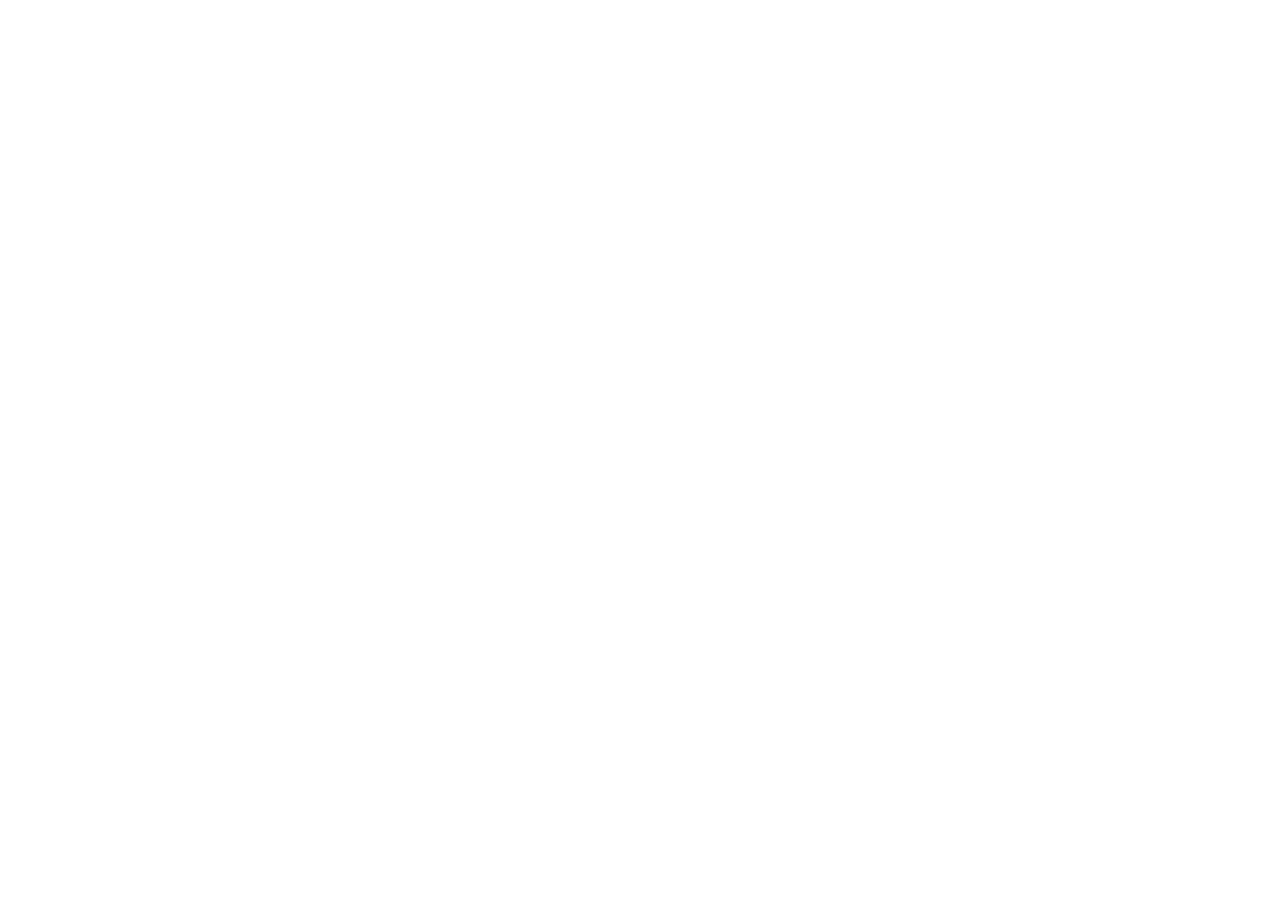
==== index.html @ 2f4a6930 "novo projeto" ====
<!DOCTYPE html>
<html lang="pt-br">
<head>
    <meta charset="UTF-8">
    <meta name="viewport" content="width=device-width, initial-scale=1.0">
    <title>Projeto-Social</title>
    <link rel="shortcut icon" href="favicon.ico" type="image/x-icon">
</head>
<body>
    
</body>
</html>
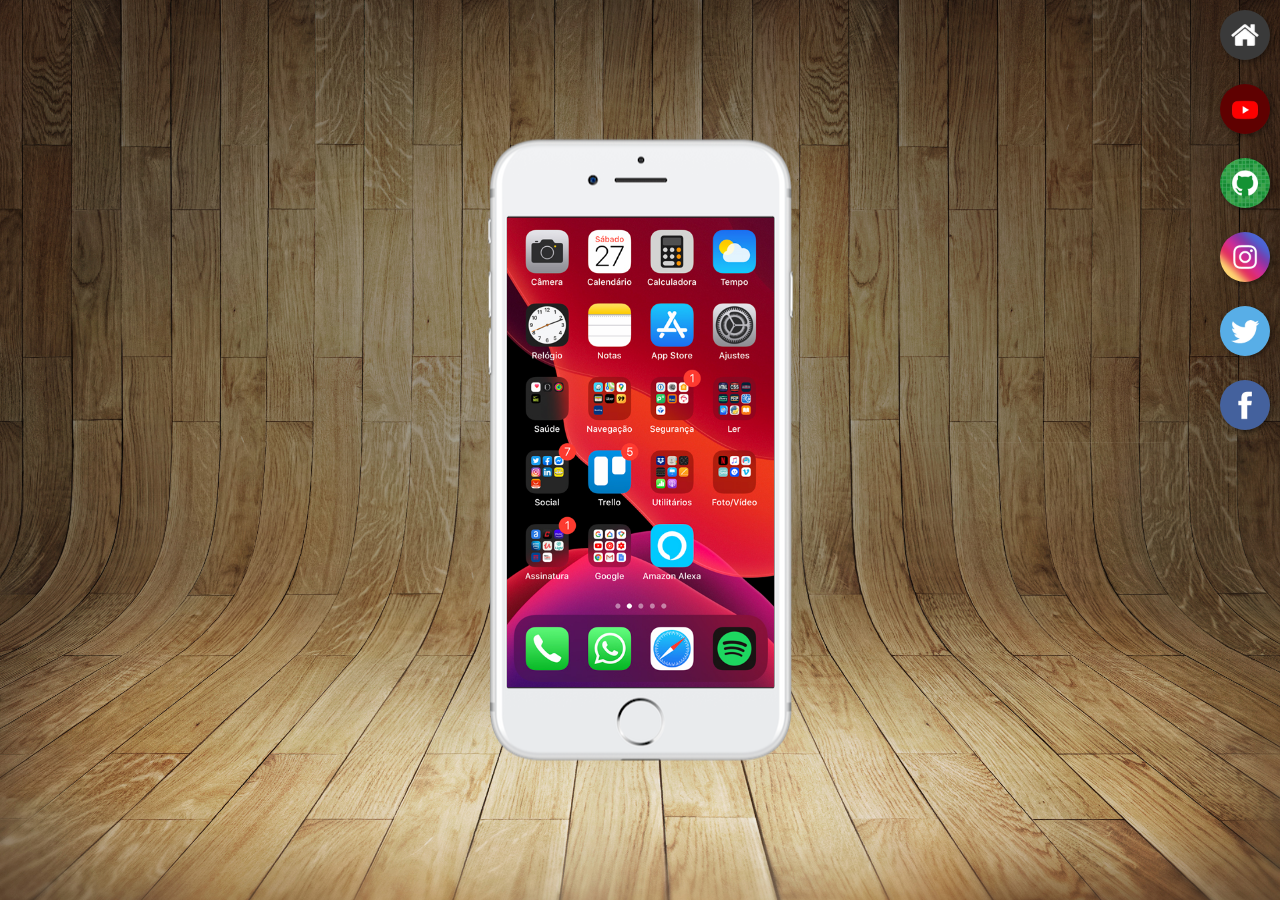
==== commit efec4810: "avanço" ====
--- a/index.html
+++ b/index.html
@@ -5,8 +5,21 @@
     <meta name="viewport" content="width=device-width, initial-scale=1.0">
     <title>Projeto-Social</title>
     <link rel="shortcut icon" href="favicon.ico" type="image/x-icon">
+    <link rel="stylesheet" href="estilos/style.css">
 </head>
 <body>
-    
+    <main>
+        <section id="telefone">
+            <iframe src="home.html" frameborder="0" name="tela" id="tela"></iframe>
+        </section>
+        <section id="redes-sociais">
+            <a href="#" target="tela"><img src="imagens/logo-home.jpg" alt=""></a> <br>
+            <a href="#" target="tela"><img src="imagens/logo-youtube.jpg" alt=""></a> <br>
+            <a href="#" target="tela"><img src="imagens/logo-github.jpg" alt=""></a> <br>
+            <a href="#" target="tela"><img src="imagens/logo-instagram.jpg" alt=""></a> <br>
+            <a href="#" target="tela"><img src="imagens/logo-twitter.jpg" alt=""></a> <br>
+            <a href="#" target="tela"> <img src="imagens/logo-facebook.jpg" alt=""></a>
+        </section>
+    </main>
 </body>
 </html>--- a/estilos/style.css
+++ b/estilos/style.css
@@ -0,0 +1,59 @@
+@charset "UTF-8";
+
+*{
+    margin: 0px;
+    padding: 0px;
+    font-family: Arial, Helvetica, sans-serif;
+}
+
+html, body{
+    height: 100vh;
+    width: 100vw;
+    background-color: black;
+}
+body{
+    background: url(../imagens/fundo-madeira.jpg) no-repeat top center;
+    background-size: cover;
+    background-attachment: fixed;
+}
+
+main{
+    height: 100vh;
+    position: relative;
+}
+
+section#telefone{
+    position: absolute;
+    top: 50% ;
+    left: 50% ;
+    transform: translate(-50%, -50%);
+
+    height: 627px;
+    width: 310px;
+    background:url(../imagens/frame-iphone.png) no-repeat;
+     
+}
+iframe#tela{
+    position: relative;
+    
+    top: 81px;
+    left: 22px;
+    width:267px;
+    height: 470px;
+}
+section#redes-sociais {
+    text-align: right;
+}
+section#redes-sociais img{
+    width: 50px;
+    margin: 10px;
+    border-radius: 50%;
+    box-shadow: 2px 2px 5px rgba(0, 0, 0, 0.400);
+    box-sizing: border-box;
+}
+section#redes-sociais img:hover{
+    border: 2px solid rgba(255, 255, 255, 0.658);
+    transform: translate(-3px, -3px);
+    box-shadow: 5px 5px 10px rgba(0, 0, 0, 0.445);
+    transition: trasform .3s, border 1s ;
+}  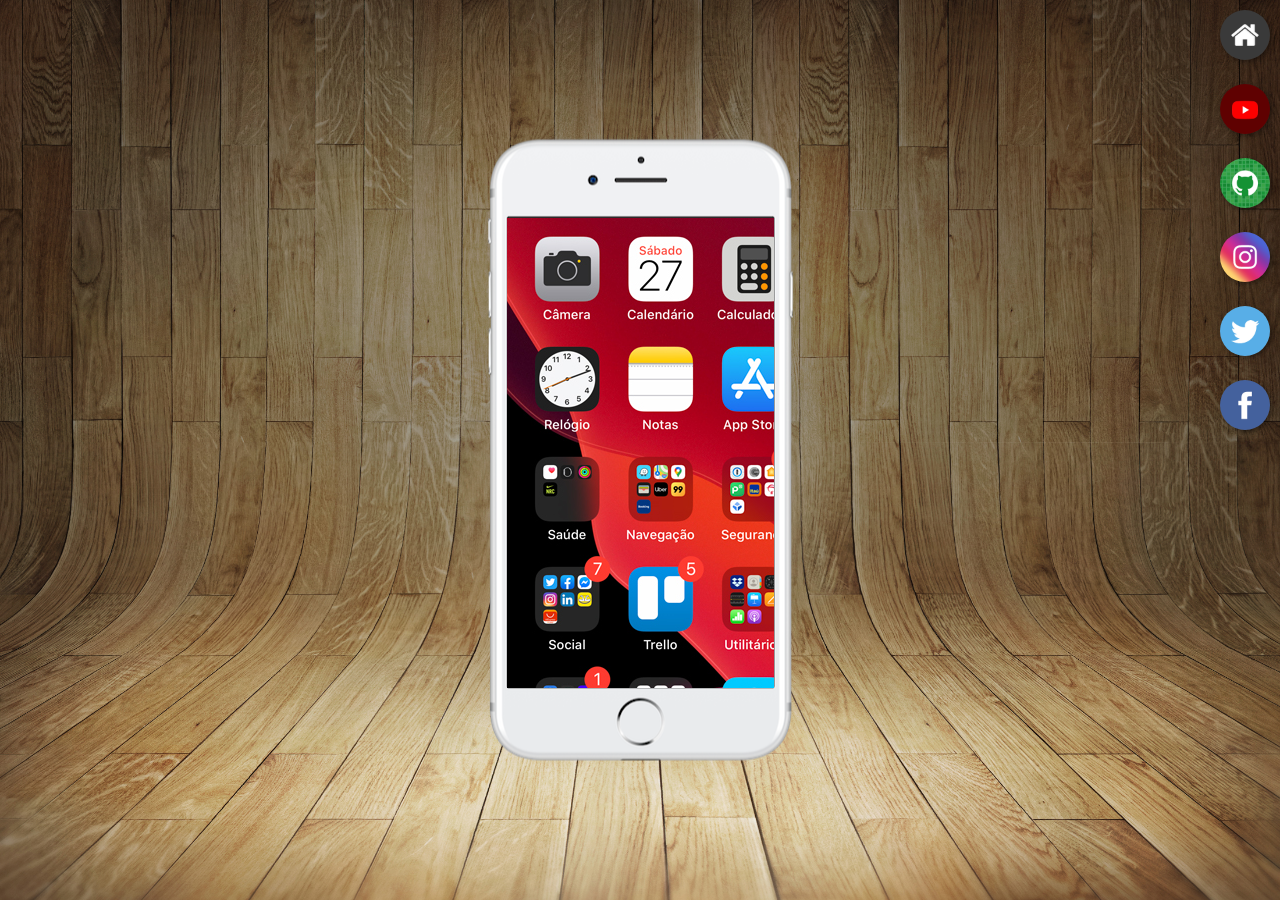
==== commit 8b63f9b3: "salvar" ====
--- a/index.html
+++ b/index.html
@@ -13,12 +13,12 @@
             <iframe src="home.html" frameborder="0" name="tela" id="tela"></iframe>
         </section>
         <section id="redes-sociais">
-            <a href="#" target="tela"><img src="imagens/logo-home.jpg" alt=""></a> <br>
-            <a href="#" target="tela"><img src="imagens/logo-youtube.jpg" alt=""></a> <br>
-            <a href="#" target="tela"><img src="imagens/logo-github.jpg" alt=""></a> <br>
-            <a href="#" target="tela"><img src="imagens/logo-instagram.jpg" alt=""></a> <br>
-            <a href="#" target="tela"><img src="imagens/logo-twitter.jpg" alt=""></a> <br>
-            <a href="#" target="tela"> <img src="imagens/logo-facebook.jpg" alt=""></a>
+            <a href="imagens/tela-home.jpg" target="tela"><img src="imagens/logo-home.jpg" alt=""></a> <br>
+            <a href="youtube.html" target="tela"><img src="imagens/logo-youtube.jpg" alt=""></a> <br>
+            <a href="github.html" target="tela"><img src="imagens/logo-github.jpg" alt=""></a> <br>
+            <a href="instagram.html" target="tela"><img src="imagens/logo-instagram.jpg" alt=""></a> <br>
+            <a href="twitter.html" target="tela"><img src="imagens/logo-twitter.jpg" alt=""></a> <br>
+            <a href="facebook.html" target="tela"> <img src="imagens/logo-facebook.jpg" alt=""></a>
         </section>
     </main>
 </body>
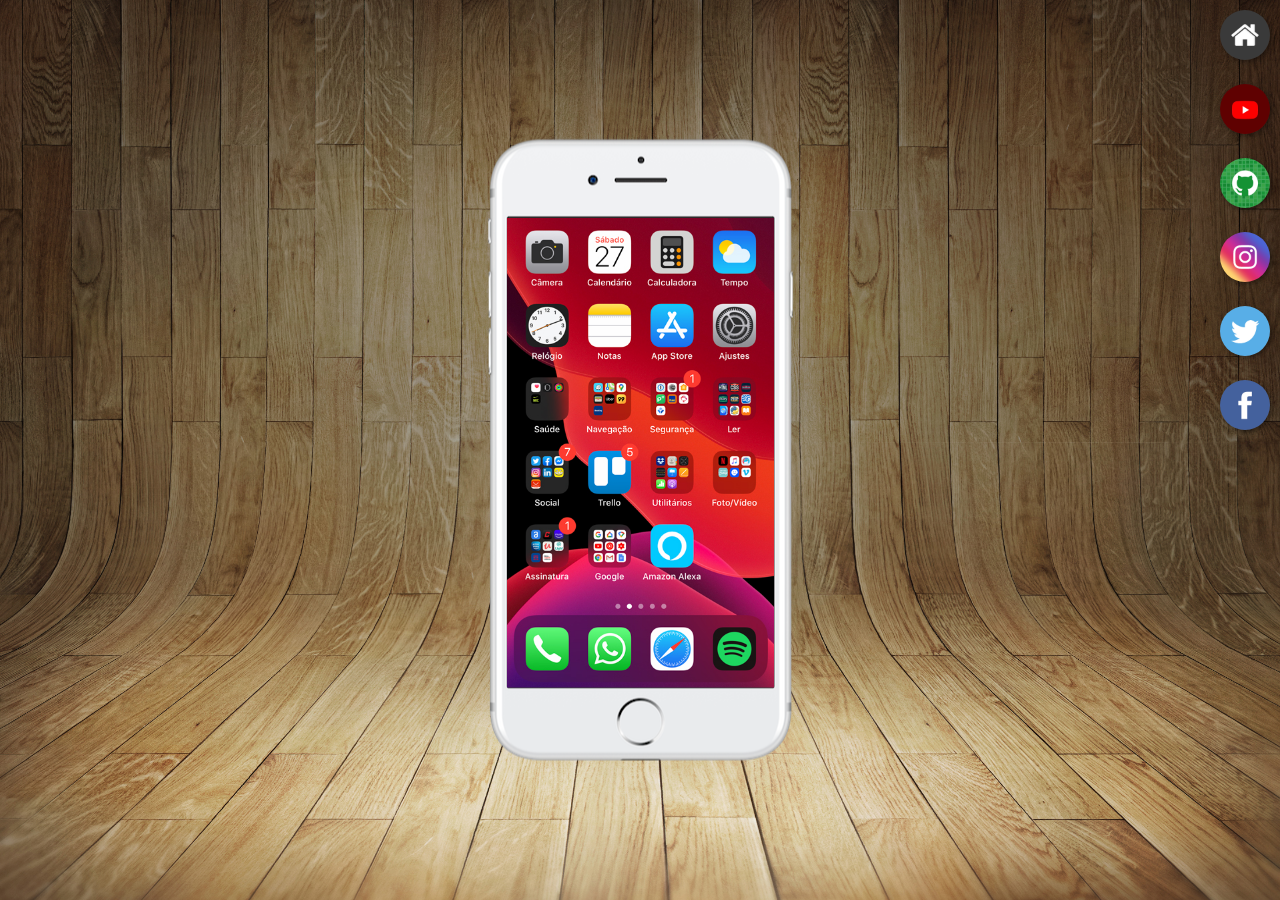
==== commit 332b7d61: "sla" ====
--- a/index.html
+++ b/index.html
@@ -13,7 +13,7 @@
             <iframe src="home.html" frameborder="0" name="tela" id="tela"></iframe>
         </section>
         <section id="redes-sociais">
-            <a href="imagens/tela-home.jpg" target="tela"><img src="imagens/logo-home.jpg" alt=""></a> <br>
+            <a href="home.html" target="tela"><img src="imagens/logo-home.jpg" alt=""></a> <br>
             <a href="youtube.html" target="tela"><img src="imagens/logo-youtube.jpg" alt=""></a> <br>
             <a href="github.html" target="tela"><img src="imagens/logo-github.jpg" alt=""></a> <br>
             <a href="instagram.html" target="tela"><img src="imagens/logo-instagram.jpg" alt=""></a> <br>
